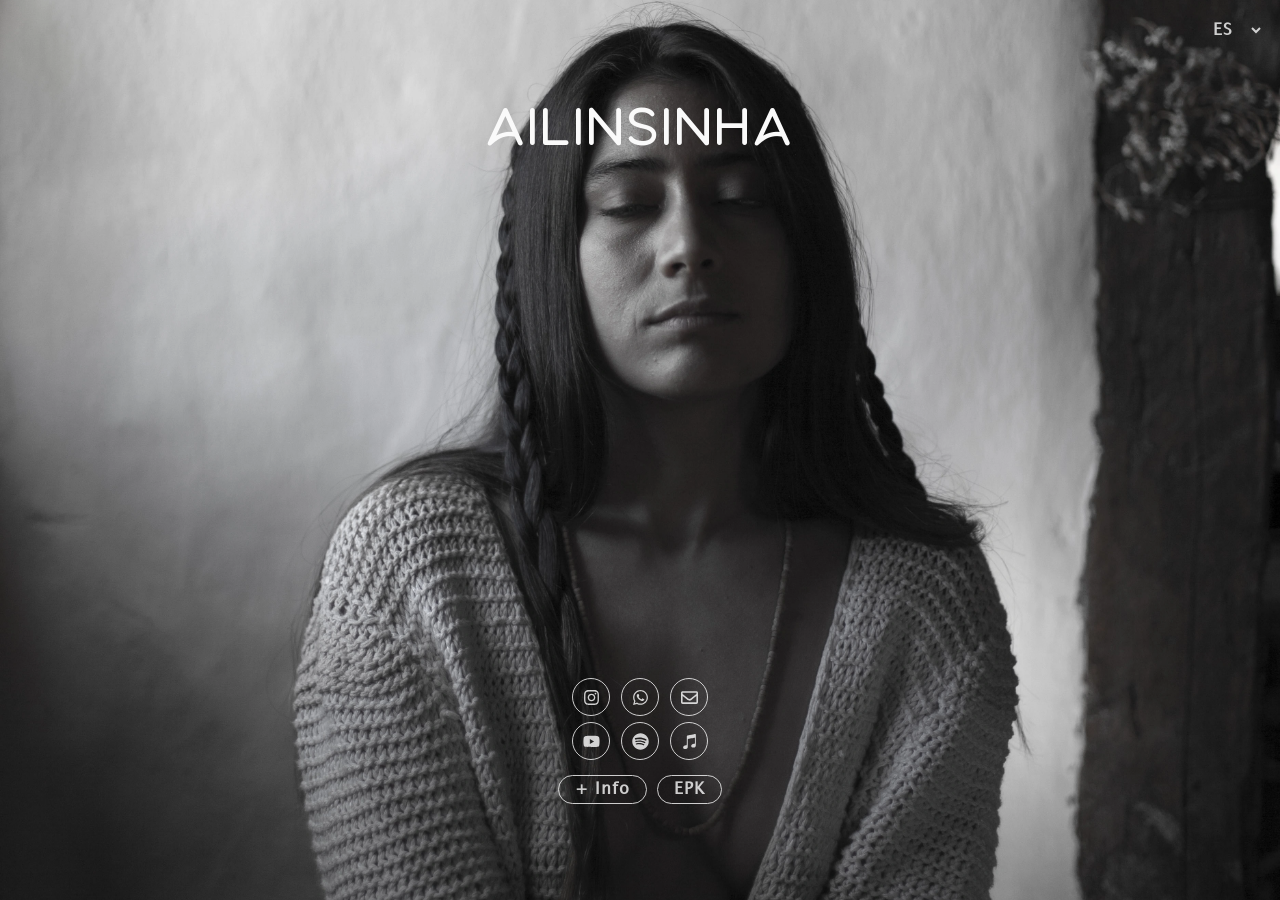
==== index.html @ b94ac7c1 "Initial commit" ====
<!DOCTYPE html>
<html lang="es">
  <title>Ailinsinha</title>
  <meta charset="utf-8" />
  <meta name="viewport" content="width=device-width, initial-scale=1.0" />

  <meta
    name="description"
    content="Ailinsinha, cantautora y productora argentina de música consciente"
    lang="es"
  />
  <meta
    name="description"
    content="Ailinsinha, Argentine singer-songwriter and producer of conscious music"
    lang="en"
  />

  <link rel="shortcut icon" type="image/png" href="/favicon.png" />
  <link
    rel="preload"
    href="/assets/fonts/LucidaGrande.subset.woff2"
    as="font"
    type="font/woff2"
    crossorigin
  />
  <link
    rel="preload"
    href="/assets/fonts/Aquatico-Regular.woff2"
    as="font"
    type="font/woff2"
    crossorigin
  />
  <link rel="stylesheet" type="text/css" href="index.css" />

  <header>
    <select id="lang-switcher" class="button">
      <option value="es" lang="es" default>ES</option>
      <option value="en" lang="en">EN</option>
    </select>
  </header>

  <main>
    <h1 class="item">Ailinsinha</h1>

    <nav>
      <div class="social-buttons">
        <a
          class="button"
          href="https://instagram.com/ailinsinha"
          target="_blank"
          rel="noopener noreferrer"
          title="@ailinsinha en Instagram"
        >
          <img alt="Instagram" src="/assets/images/instagram.svg" />
        </a>
        <a
          class="button"
          href="https://wa.me/5493544447123"
          target="_blank"
          rel="noopener noreferrer"
          title="WhatsApp +54 3544 447123"
        >
          <img alt="WhatsApp" src="/assets/images/whatsapp.svg" />
        </a>
        <a
          class="button"
          href="mailto:ailinpereyraluque95@gmail.com"
          title="Email ailinpereyraluque95@gmail.com"
        >
          <img alt="Email" src="/assets/images/envelope.svg" />
        </a>
        <br />
        <a
          class="button"
          href="https://www.youtube.com/@ailinsinha"
          target="_blank"
          rel="noopener noreferrer"
          title="@ailinsinha en YouTube"
        >
          <img alt="YouTube" src="/assets/images/youtube.svg" />
        </a>
        <a
          class="button"
          href="https://open.spotify.com/intl-es/artist/4ufLpivkbJU6jb2ZAT0rut?si=ACH5Mz2UTBKnVnXmCHb14Q"
          target="_blank"
          rel="noopener noreferrer"
          title="Ailinsinha en Spotify"
        >
          <img alt="Spotify" src="/assets/images/spotify.svg" />
        </a>
        <a
          class="button"
          href="https://music.apple.com/us/artist/ailinsinha/1519139486"
          target="_blank"
          rel="noopener noreferrer"
          title="Ailinsinha en Apple Music"
        >
          <img alt="Apple Music" src="/assets/images/itunes.svg" />
        </a>
      </div>

      <div class="info-epk">
        <button class="button" onclick="pressInfoDialog.showModal()">+ Info</button>
        <a
          class="button"
          href="https://drive.google.com/drive/folders/1j0jt3IF14wMnDtghB4ItGzJ_7hJV5HK0"
          target="_blank"
          rel="noopener noreferrer"
          title="EPK"
          >EPK</a
        >
      </div>
    </nav>
  </main>

  <dialog id="pressInfoDialog">
    <h2 data-l10n-key="press-info-title">Información de prensa</h2>
    <p data-l10n-key="press-info-text">
      Ailinsinha es una cantautora y productora argentina de espíritu nómada.
      Su propuesta en vivo es un ritual puramente acústico y orgánico que entrelaza la cosmovisión andina, los cantos sagrados en portugués y la lengua quechua. Canaliza su música a través de la calidez profunda de su voz, la guitarra, el charango y el tambor chamánico.
    </p>
    <form method="dialog">
      <button value="close" data-l10n-key="close">Cerrar</button>
    </form>
  </dialog>

  <script type="module">
    async function localize() {
      const { useL10n } = await import("./lib/i18n/use-l10n.js");
      const [getUILanguage, getPreferredLanguage, translateInto] = useL10n({
        filesPath: "./l10n/",
      });
      const langSwitcher = document.querySelector("#lang-switcher");

      langSwitcher.addEventListener("change", (e) =>
        translateInto(e.target.value)
      );

      if (getUILanguage() !== getPreferredLanguage()) {
        await translateInto(getPreferredLanguage());
      }

      langSwitcher.value = getUILanguage();
    }

    localize();
  </script>
</html>
---- index.css ----
@font-face {
  font-family: "Aquatico";
  font-style: normal;
  font-weight: normal;
  font-display: block;
  src: url("/assets/fonts/Aquatico-Regular.woff2") format("woff2"),
    url("/assets/fonts/Aquatico-Regular.otf") format("opentype"),
    url("/assets/fonts/Aquatico-Regular.ttf") format("truetype");
}

@font-face {
  font-family: "Lucida Grande";
  font-style: normal;
  font-weight: normal;
  font-display: swap;
  src: url("/assets/fonts/LucidaGrande.subset.ttf") format("truetype");
  src: url("/assets/fonts/LucidaGrande.subset.otf") format("otf");
  src: url("/assets/fonts/LucidaGrande.subset.woff2") format("woff2");
  unicode-range: U+0020-007E;
}

:root,
::backdrop {
  --h: 0; /* Hue */
  --s: 0%; /* Sasturation */
  --ml: 98%; /* Main lightness */
  --bl: 0%; /* Background lightness */
  --main-color: hsl(var(--h), var(--s), var(--ml));
  --background-color: hsl(var(--h), var(--s), var(--bl));
  --font-family-primary: "Lucida Grande", system-ui;
  --font-family-secondary: "Aquatico", system-ui;
  --font-family-fallback: system-ui, sans-serif;
  color-scheme: dark;

  height: 100%;
}

* {
  font-family: inherit;
  box-sizing: border-box;
}

h1 {
  font-weight: normal;
  font-stretch: normal;
  font-size: min(3em, 10vw);
  letter-spacing: 4px;
  font-family: var(--font-family-secondary);
  text-transform: uppercase;
}

body {
  margin: 0;
  height: 100%;
  font-family: var(--font-family-primary);
  color: var(--main-color);
  background-color: var(--background-color);
  background-image: url("/assets/images/cover-original.webp");
  background-position: center center;
  background-size: cover;
  background-repeat: no-repeat;
}

main {
  align-items: center;
  display: flex;
  flex-flow: column nowrap;
  padding-block: min(6rem, 14vh);
  padding-inline: 0.5em;
  height: 100%;
  gap: 2em;
  justify-content: space-between;
}

main > * {
  margin: 0;
}

main nav {
  display: flex;
  align-items: center;
  flex-direction: column;
  gap: 0.75rem;
}

#lang-switcher {
  position: absolute;
  top: 1em;
  right: 1em;
  border: none;
  width: min-content;
  appearance: push-button;
  background-color: transparent;
  color: var(--main-color);
}

#lang-switcher option {
  background-color: var(--background-color);
}

.social-buttons {
  text-align: center;
}

.social-buttons a {
  padding: 0;
  display: inline-flex;
  margin: 3px;
  width: 38px;
  height: 38px;
  border-radius: 50%;
  align-items: center;
  justify-content: center;
  vertical-align: middle;
}

.social-buttons img {
  height: 17px;
  width: 17px;
  margin: 0;
  filter: invert(1);
}

.info-epk {
  display: flex;
  gap: 0.6em;
  justify-content: center;
}

.info-epk .button,
.info-epk button {
  padding: 6px 16px;
}

.button,
button,
*::part(button) {
  display: block;
  padding: 6px 12px;
  border: 1px solid var(--main-color);
  border-radius: 1em;
  font-weight: bold;
  font-size: 1rem;
  letter-spacing: 1px;
  text-shadow: none;
  text-decoration: none;
  border-color: var(--main-color);
  opacity: 0.8;
  color: inherit;
  background-color: inherit;
  cursor: pointer;

  &[disabled] {
    opacity: 0.5;
    cursor: default;
  }
}

.button:hover,
button:hover {
  opacity: 1;
  text-decoration: none;
}

/* modal v2 */
dialog {
  background-color: transparent;
  border-radius: 1rem;
  color: inherit;
  font-family: system-ui;
  letter-spacing: 0.1px;
  max-width: 60ch;
  padding: 2rem;
}

dialog p {
  white-space: pre-line;
  line-height: 1.6;
}

dialog::backdrop {
  background-color: hsla(var(--h), var(--s), var(--bl), 0.5);
  backdrop-filter: blur(1rem);
  -webkit-backdrop-filter: blur(1rem);
}

dialog form[method="dialog"] {
  margin-top: 2rem;
  text-align: end;
}

dialog[open] {
  animation: dialog-show 300ms ease normal;
}

@keyframes dialog-show {
  from {
    opacity: 0;
  }
  to {
    opacity: 1;
  }
}


/* Forms */

input {
  border-radius: 20px;
  border: 1px solid var(--main-color);
  padding: 6px 12px;
  background-color: color-mix(in srgb, var(--main-color) 10%, transparent);
}
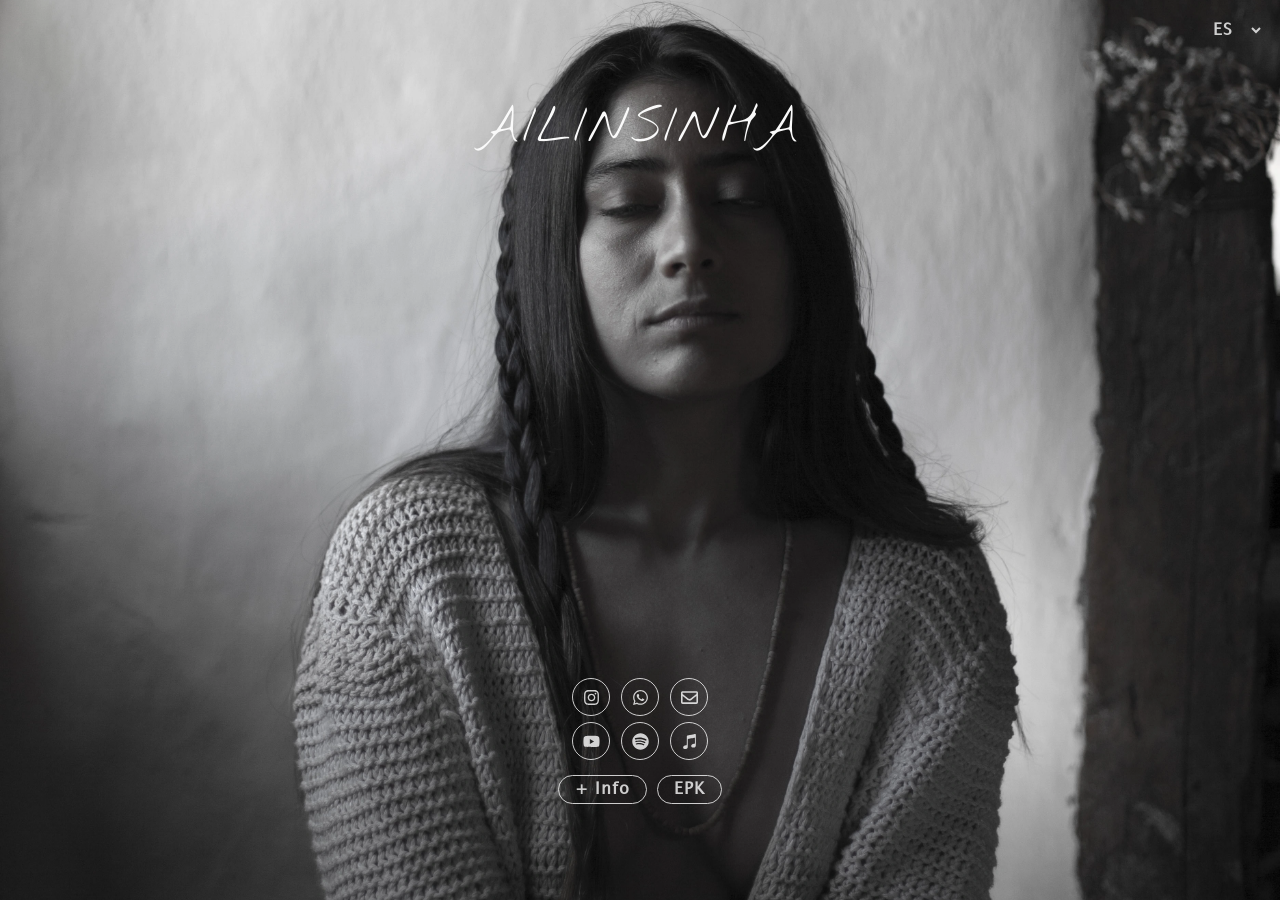
==== commit 2671a907: "Use Nothing You Could Do for the H1 title" ====
--- a/index.html
+++ b/index.html
@@ -25,7 +25,7 @@
   />
   <link
     rel="preload"
-    href="/assets/fonts/Aquatico-Regular.woff2"
+    href="/assets/fonts/NothingYouCouldDo-Regular.woff2"
     as="font"
     type="font/woff2"
     crossorigin
--- a/index.css
+++ b/index.css
@@ -1,11 +1,9 @@
 @font-face {
-  font-family: "Aquatico";
+  font-family: "Nothing You Could Do";
   font-style: normal;
   font-weight: normal;
-  font-display: block;
-  src: url("/assets/fonts/Aquatico-Regular.woff2") format("woff2"),
-    url("/assets/fonts/Aquatico-Regular.otf") format("opentype"),
-    url("/assets/fonts/Aquatico-Regular.ttf") format("truetype");
+  font-display: swap;
+  src: url("/assets/fonts/NothingYouCouldDo-Regular.woff2") format("woff2");
 }
 
 @font-face {
@@ -28,7 +26,7 @@
   --main-color: hsl(var(--h), var(--s), var(--ml));
   --background-color: hsl(var(--h), var(--s), var(--bl));
   --font-family-primary: "Lucida Grande", system-ui;
-  --font-family-secondary: "Aquatico", system-ui;
+  --font-family-secondary: "Nothing You Could Do", system-ui;
   --font-family-fallback: system-ui, sans-serif;
   color-scheme: dark;
 
